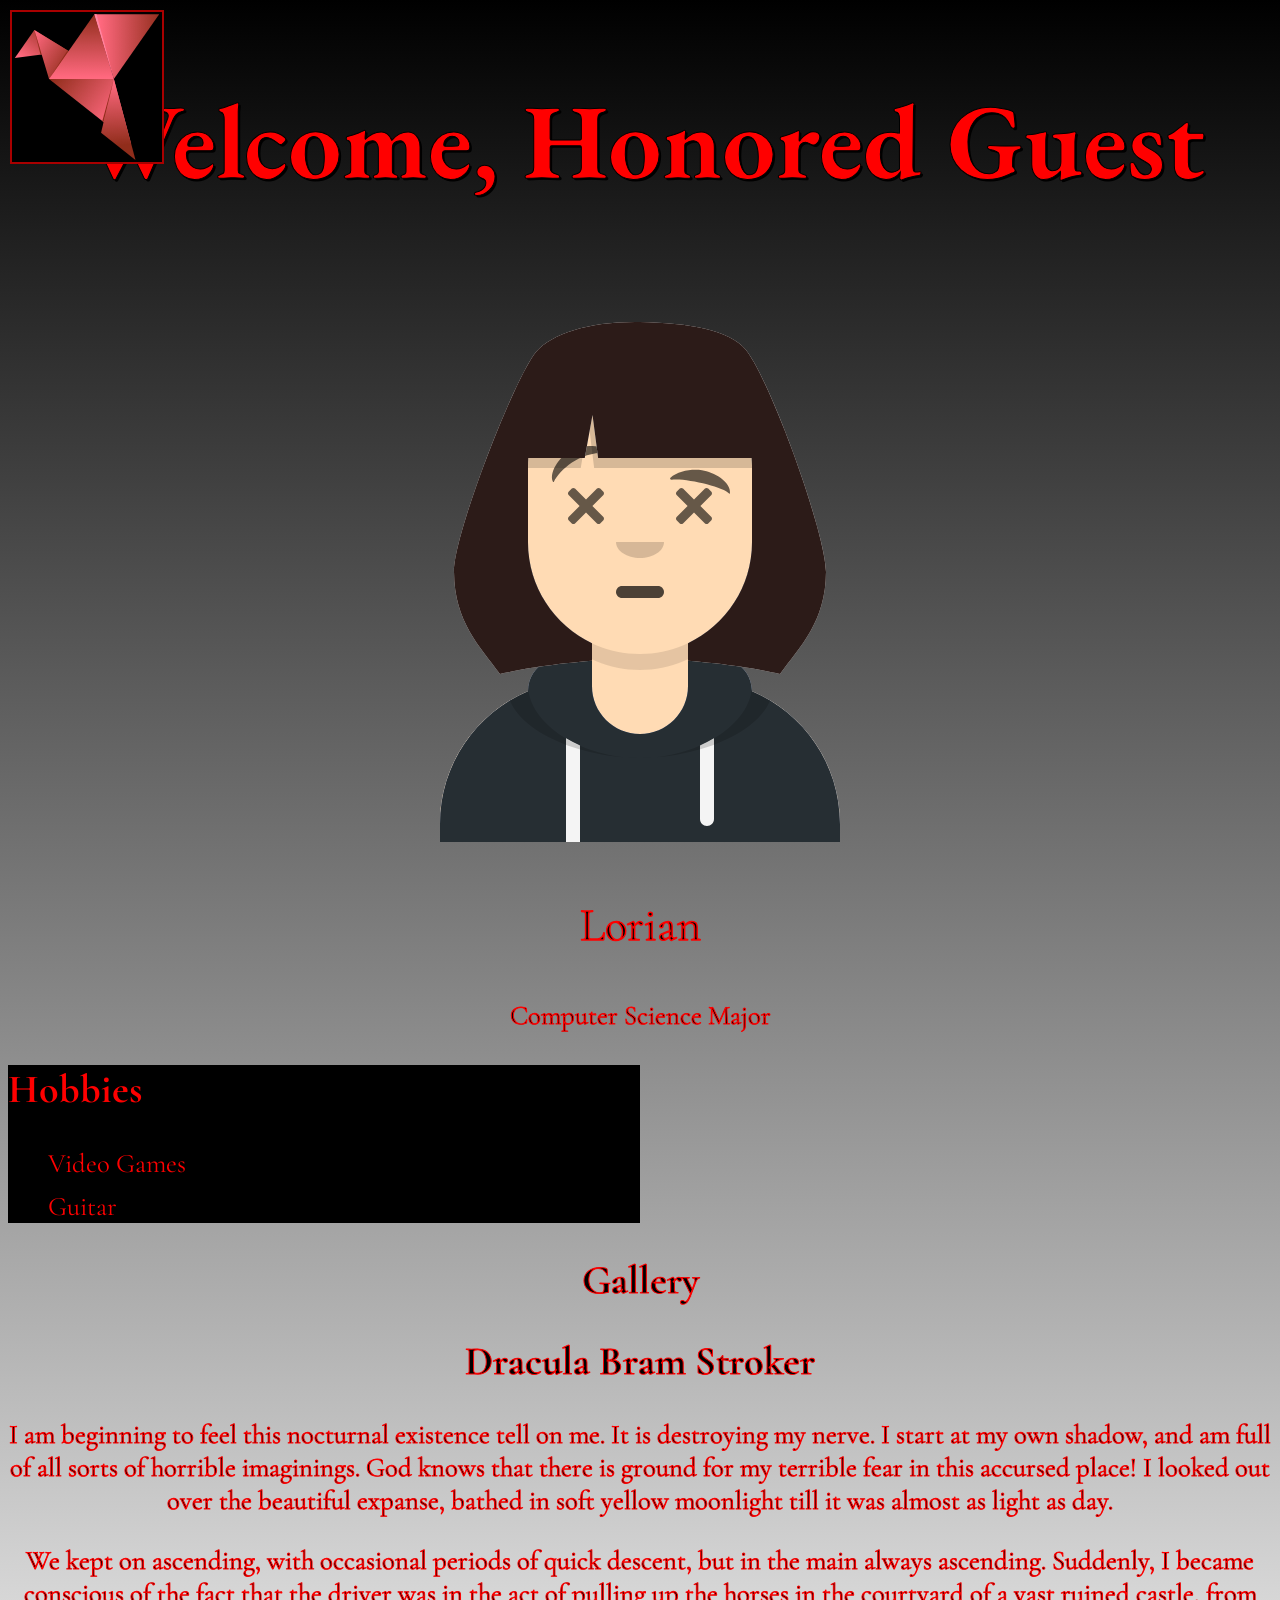
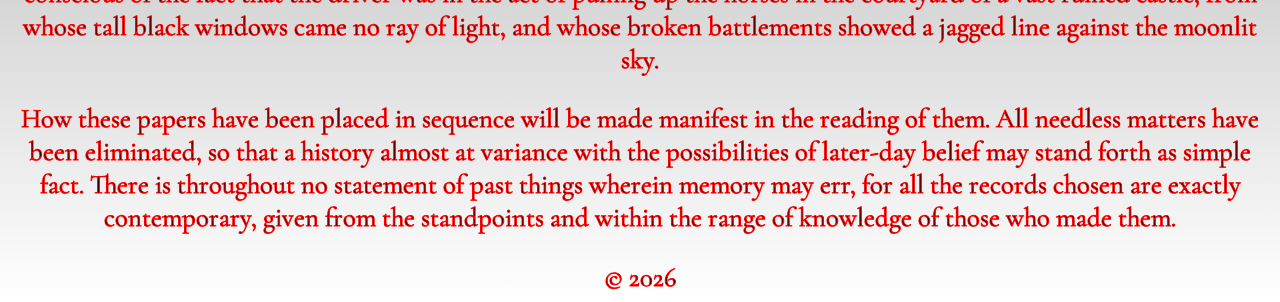
==== index.html @ 750a8a20 "Added new sections for Hobbies, the Gallery, and Article" ====
<!DOCTYPE html>
<html lang="en">

<head>
    <meta charset="UTF-8">
    <meta name="viewport" content="width=device-width, initial-scale=1.0">
    <title>About Me</title>
    <link rel="stylesheet" href="css/style.css">
    <link rel="preconnect" href="https://fonts.googleapis.com">
    <link rel="preconnect" href="https://fonts.gstatic.com" crossorigin>
    <link href="https://fonts.googleapis.com/css2?family=EB+Garamond:ital,wght@0,400..800;1,400..800&display=swap"
        rel="stylesheet">
    <link rel="preconnect" href="https://fonts.googleapis.com">
    <link rel="preconnect" href="https://fonts.gstatic.com" crossorigin>
    <link
        href="https://fonts.googleapis.com/css2?family=Cormorant+Garamond:ital,wght@0,300..700;1,300..700&family=EB+Garamond:ital,wght@0,400..800;1,400..800&display=swap"
        rel="stylesheet">
</head>

<body>

    <header>
        <img src="img/bob.svg" alt="Bob" id="bob">
        <h1>Welcome, Honored Guest</h1>
    </header>

    <main>

        <section id="about-me">
            <img src="img/avataaars.png" alt="Inaccurate avatar resembling myself" id="me">

            <div>
                <p id="lorian">Lorian</p>
            </div>
        </section>

        <section id="bio">
            <p>Computer Science Major</p>
        </section>

        <section id="hobbies">
            <h2>Hobbies</h2>
            <ul>
                <li>Video Games</li>
                <li>Guitar</li>
        </section>

        <section id="gallery">
            <h2>Gallery</h2>

        </section>

        <article id="lit">
            <h2>Dracula Bram Stroker</h2>

            <div>
                <p>I am beginning to feel this nocturnal existence tell on me. It is destroying my nerve. I start at my
                    own shadow, and am full of all sorts of horrible imaginings. God knows that there is ground for my
                    terrible fear in this accursed place! I looked out over the beautiful expanse, bathed in soft yellow
                    moonlight till it was almost as light as day.</p>

                <p>We kept on ascending, with occasional periods of quick descent, but in the main always ascending.
                    Suddenly, I became conscious of the fact that the driver was in the act of pulling up the horses in
                    the courtyard of a vast ruined castle, from whose tall black windows came no ray of light, and whose
                    broken battlements showed a jagged line against the moonlit sky.</p>

                <p>How these papers have been placed in sequence will be made manifest in the reading of them. All
                    needless matters have been eliminated, so that a history almost at variance with the possibilities
                    of later-day belief may stand forth as simple fact. There is throughout no statement of past things
                    wherein memory may err, for all the records chosen are exactly contemporary, given from the
                    standpoints and within the range of knowledge of those who made them.</p>

            </div>
        </article>
    </main>

    <footer>
        &copy; 2026
    </footer>


</body>

</html>
---- css/style.css ----
body {
    background:-webkit-linear-gradient(bottom, #ffffff, #000000);
    color: #000000;
    -webkit-text-stroke-color: #FF0000;
    -webkit-text-stroke-width: 1px;
    font-size: 20pt;
    text-align: center;
    font-family: "Cormorant Garamond", "serif";

}

header {
    background-color: none;
    color: #FF0000;
    text-align: center;
    -webkit-text-stroke-color: #000000;
    -webkit-text-stroke-width: 1px;
    font-family: "EB Garamond", "serif";
    font-size: 40pt;
    font-weight: bold;
    text-shadow: 2px 2px #000000;
}

#lorian {
    font-size: 35pt;
    -webkit-text-stroke-width: 1.5px;
}

#bob {
    filter: hue-rotate(145deg);
    position: absolute;
    left: 10px;
    top: 10px;
    border: 2px double #0000FF;
    background-color: #000000;
    width: 150px;
}

#hobbies {
    -webkit-text-stroke-color: none;
    -webkit-text-stroke-width: 0px;
    text-align: left;
    background: #000000;
    margin-right: 50%;
    color: #FF0000
    
}

#hobbies li {
    list-style-type: none;
    margin-bottom: 10px;
    margin-right: 10rem;
}
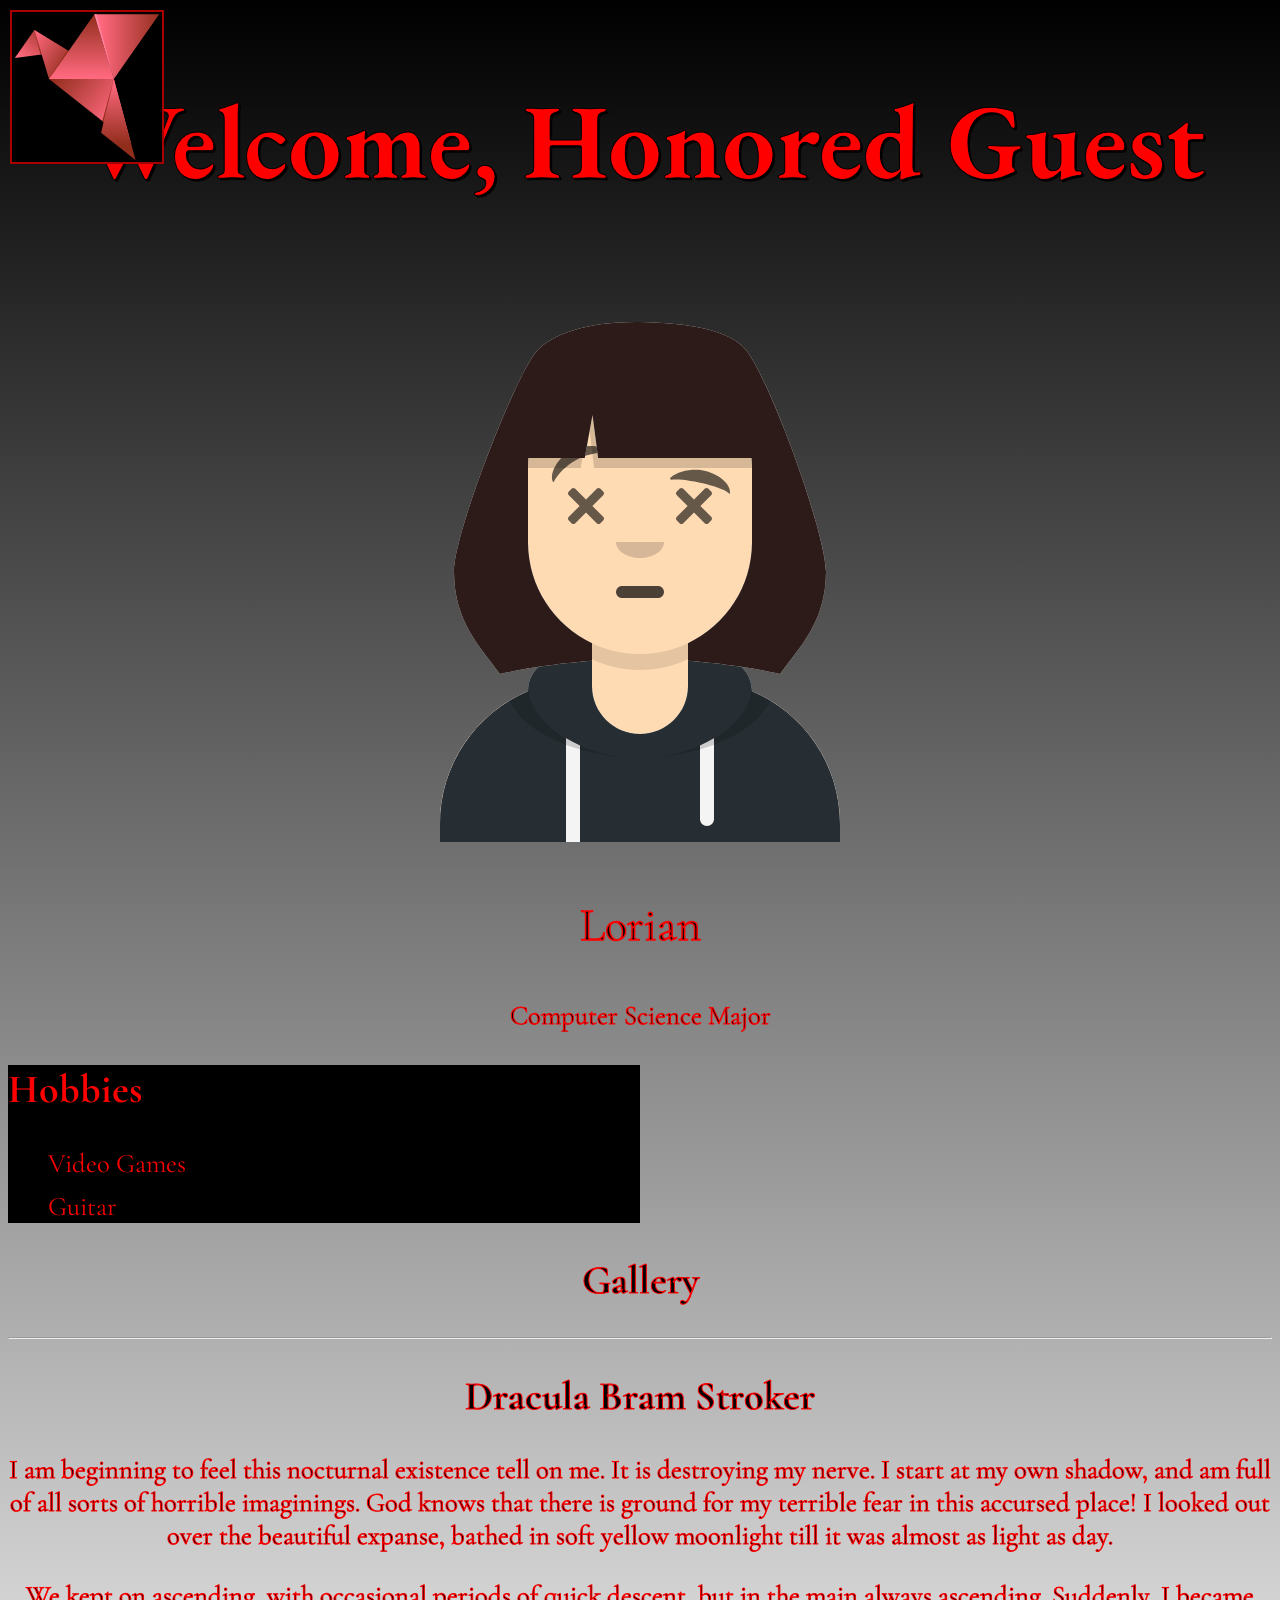
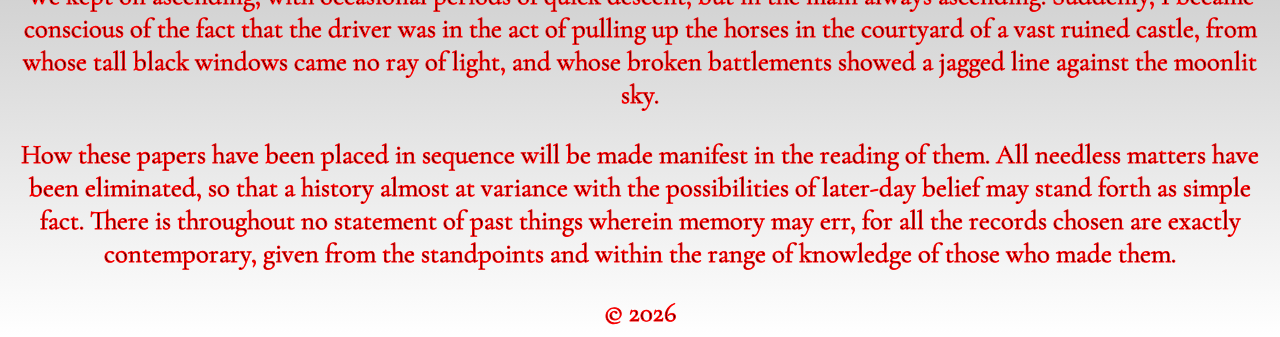
==== commit 027e8b5c: "Refined the gallery html" ====
--- a/index.html
+++ b/index.html
@@ -47,6 +47,10 @@
 
         <section id="gallery">
             <h2>Gallery</h2>
+            <hr>
+            <figure>
+                
+            </figure>
 
         </section>
 
--- a/css/style.css
+++ b/css/style.css
@@ -1,14 +1,3 @@
-body {
-    background:-webkit-linear-gradient(bottom, #ffffff, #000000);
-    color: #000000;
-    -webkit-text-stroke-color: #FF0000;
-    -webkit-text-stroke-width: 1px;
-    font-size: 20pt;
-    text-align: center;
-    font-family: "Cormorant Garamond", "serif";
-
-}
-
 header {
     background-color: none;
     color: #FF0000;
@@ -19,6 +8,17 @@
     font-size: 40pt;
     font-weight: bold;
     text-shadow: 2px 2px #000000;
+}
+
+body {
+    background:-webkit-linear-gradient(bottom, #ffffff, #000000);
+    color: #000000;
+    -webkit-text-stroke-color: #FF0000;
+    -webkit-text-stroke-width: 1px;
+    font-size: 20pt;
+    text-align: center;
+    font-family: "Cormorant Garamond", "serif";
+
 }
 
 #lorian {
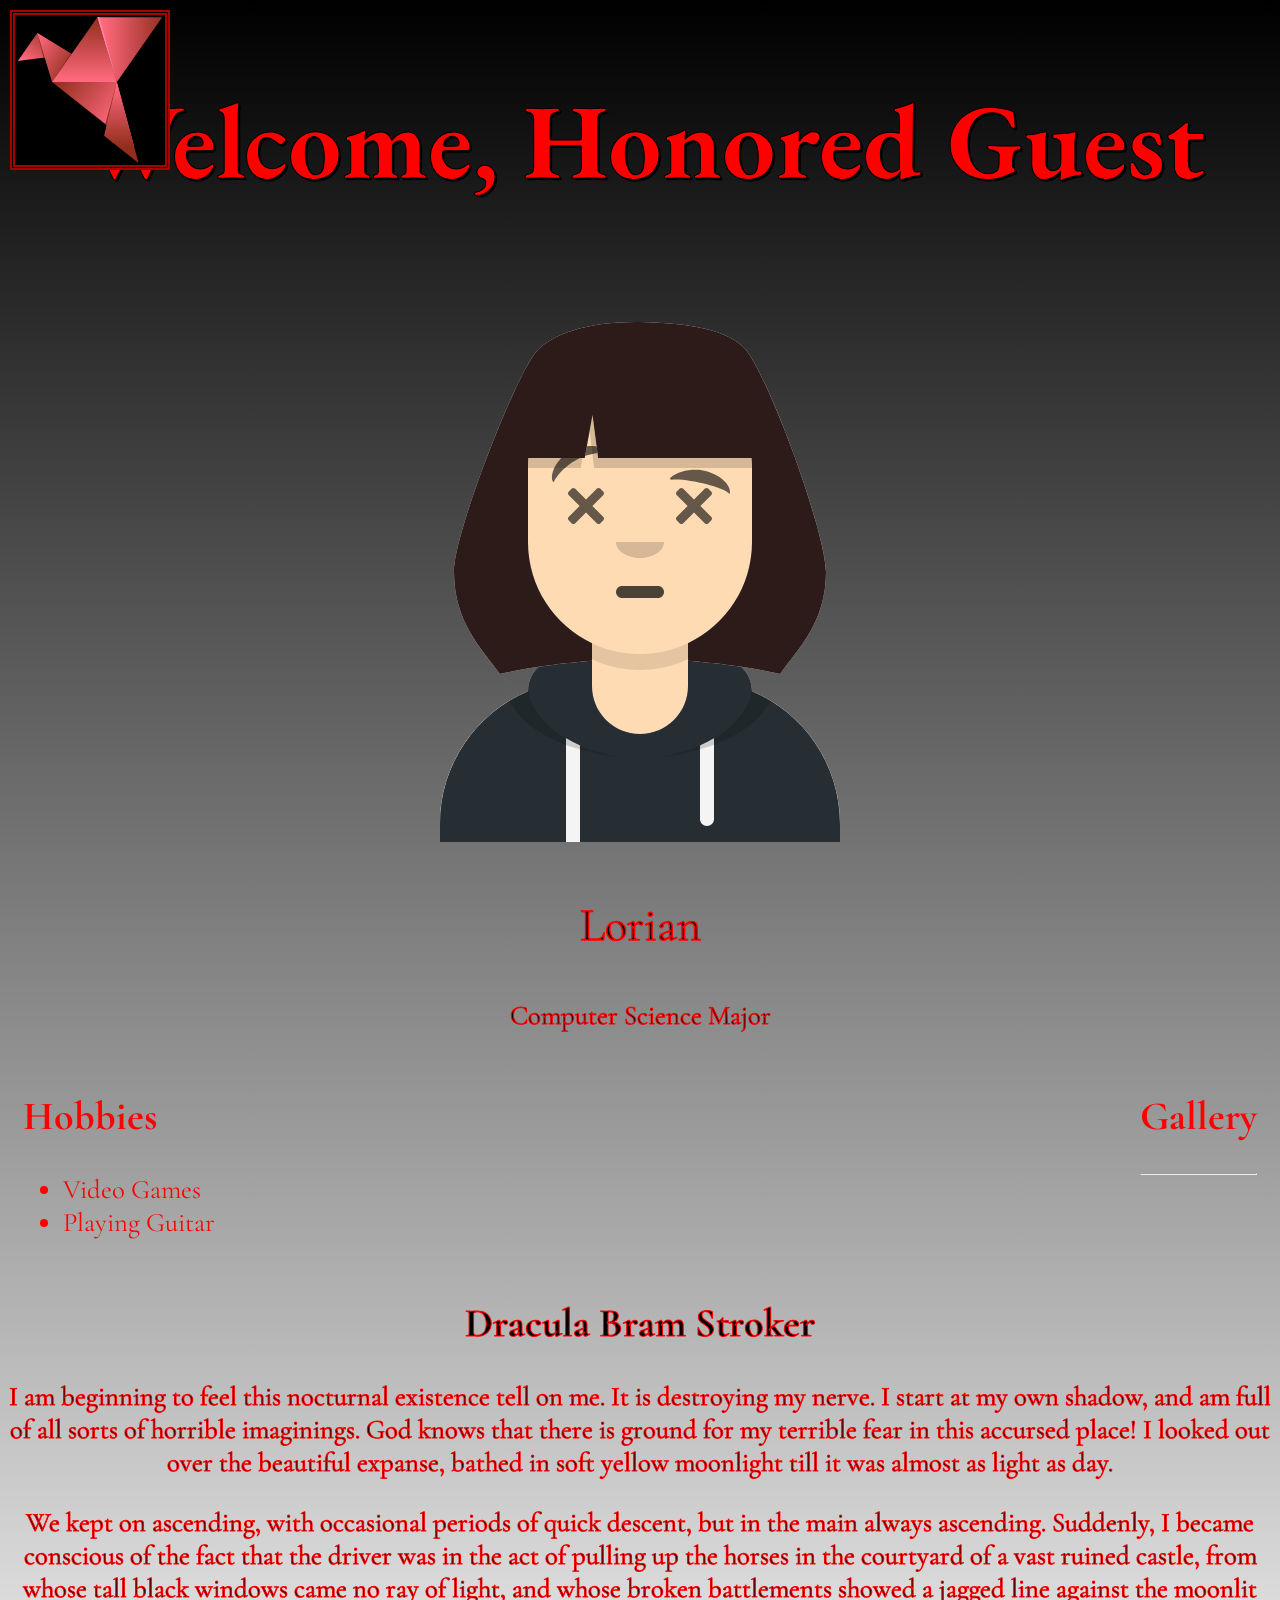
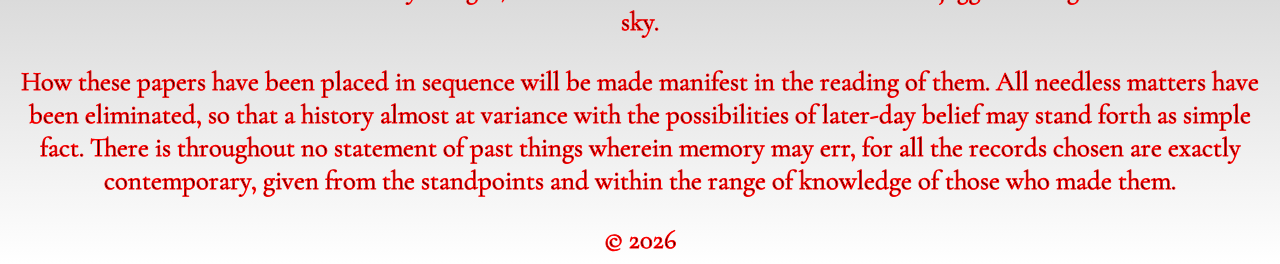
==== commit 788770f4: "Refined some formatting with the hobbies and gallery sections" ====
--- a/index.html
+++ b/index.html
@@ -38,22 +38,24 @@
             <p>Computer Science Major</p>
         </section>
 
-        <section id="hobbies">
-            <h2>Hobbies</h2>
-            <ul>
-                <li>Video Games</li>
-                <li>Guitar</li>
-        </section>
+        <div class="flex-container">
+            <section id="hobbies" class="hobbies-section">
+                <h2>Hobbies</h2>
+                <ul>
+                    <li>Video Games</li>
+                    <li>Playing Guitar</li>
+                </ul>
+            </section>
 
-        <section id="gallery">
-            <h2>Gallery</h2>
-            <hr>
-            <figure>
-                
-            </figure>
+            <section id="gallery" class="gallery-section">
+                <h2>Gallery</h2>
+                <hr>
+                <figure>
 
-        </section>
+                </figure>
 
+            </section>
+        </div>
         <article id="lit">
             <h2>Dracula Bram Stroker</h2>
 
--- a/css/style.css
+++ b/css/style.css
@@ -11,7 +11,7 @@
 }
 
 body {
-    background:-webkit-linear-gradient(bottom, #ffffff, #000000);
+    background: -webkit-linear-gradient(bottom, #ffffff, #000000);
     color: #000000;
     -webkit-text-stroke-color: #FF0000;
     -webkit-text-stroke-width: 1px;
@@ -31,7 +31,7 @@
     position: absolute;
     left: 10px;
     top: 10px;
-    border: 2px double #0000FF;
+    border: 5px double #0000FF;
     background-color: #000000;
     width: 150px;
 }
@@ -39,17 +39,32 @@
 #hobbies {
     -webkit-text-stroke-color: none;
     -webkit-text-stroke-width: 0px;
-    text-align: left;
-    background: #000000;
+    color: #FF0000;
     margin-right: 50%;
-    color: #FF0000
-    
+    margin-left: 15px;
 }
 
-#hobbies li {
-    list-style-type: none;
-    margin-bottom: 10px;
-    margin-right: 10rem;
+#gallery {
+    -webkit-text-stroke-color: none;
+    -webkit-text-stroke-width: 0px;
+    color: #FF0000;
+    text-align: right;
+    margin-left: auto;
+    margin-right: 15px;
+}
+.flex-container {
+    display: flex;
+    gap: auto;
 }
 
+.hobbies-section .gallery-section {
+    flex: 1;
+    padding: 0px;
+}
+.hobbies-section {
+    text-align: left;
+}
 
+.gallery-section {
+    text-align: right;
+}
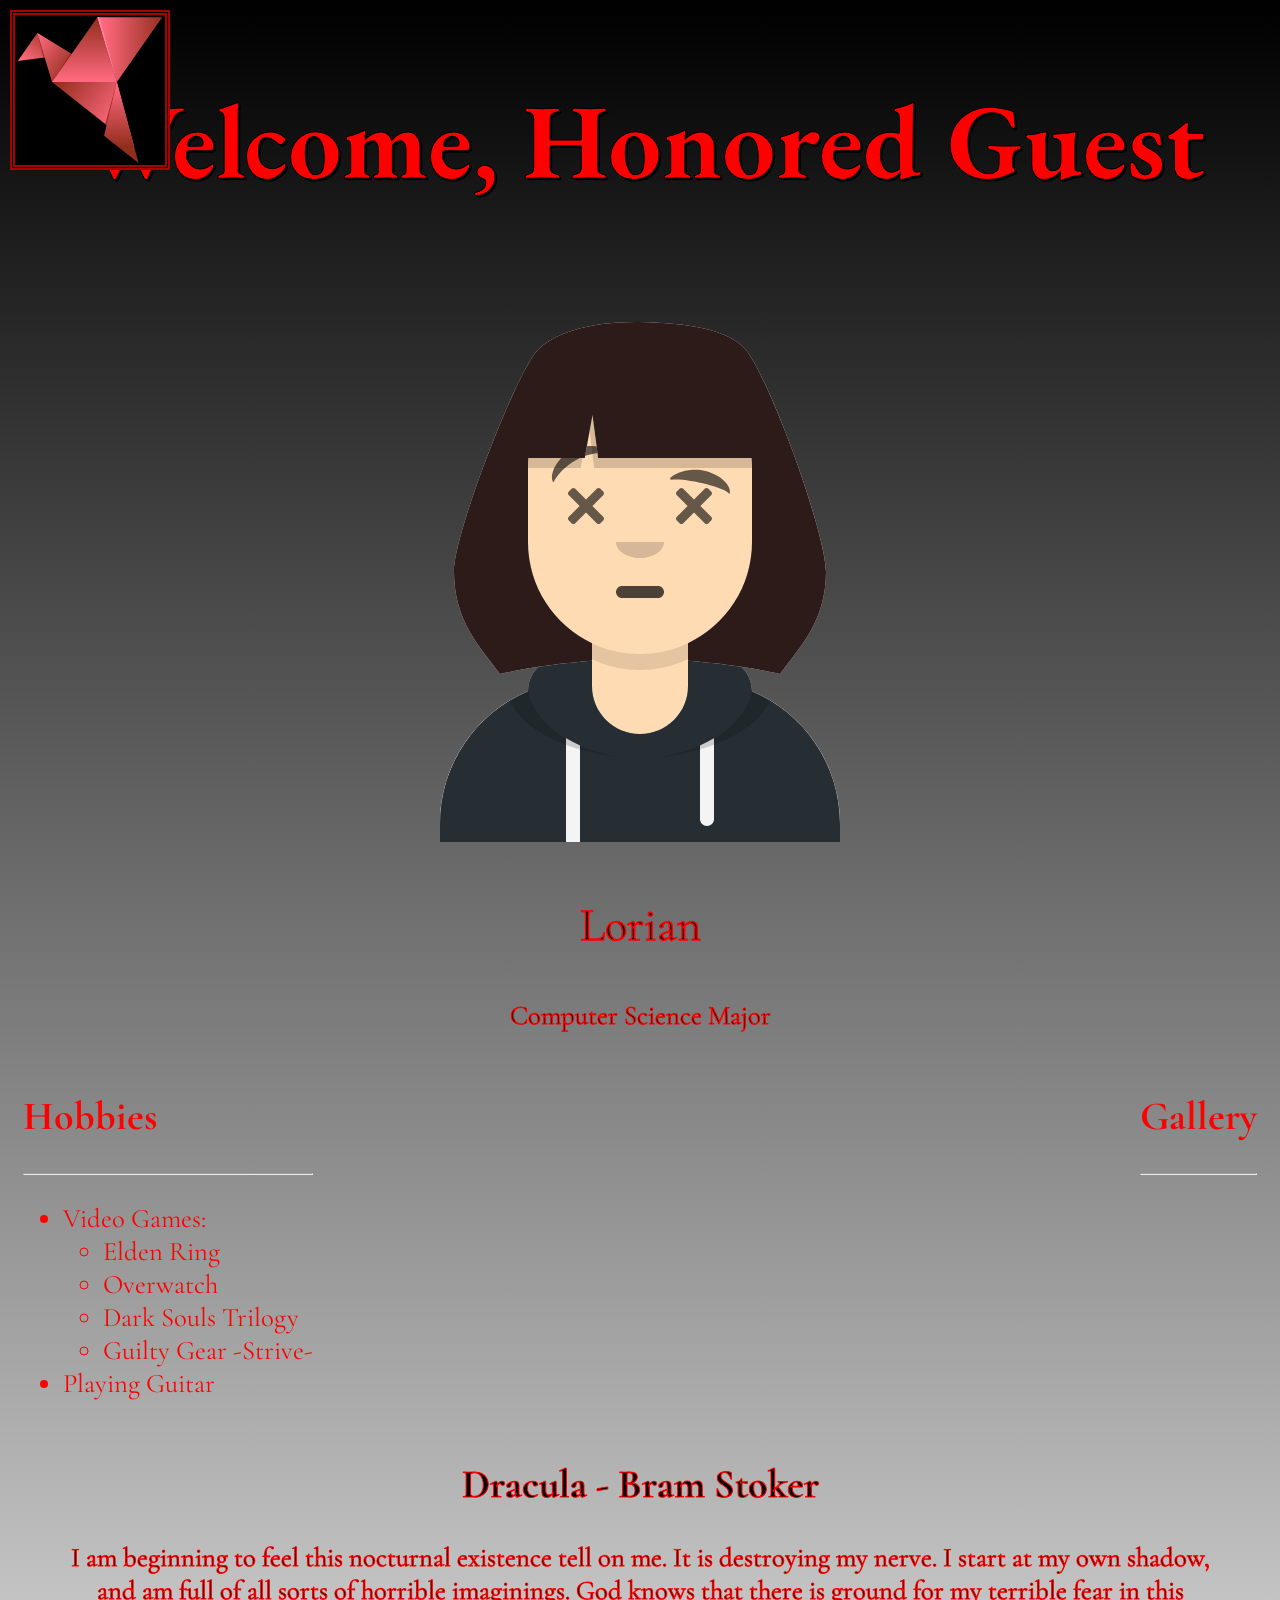
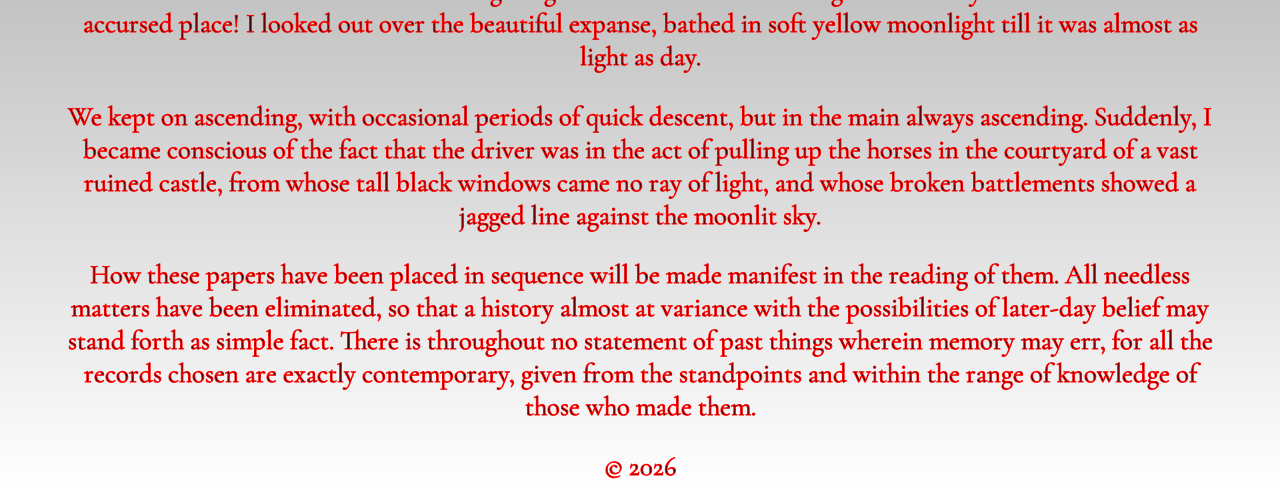
==== commit 9c5dafbd: "Added more detail to my hobbies" ====
--- a/index.html
+++ b/index.html
@@ -41,8 +41,15 @@
         <div class="flex-container">
             <section id="hobbies" class="hobbies-section">
                 <h2>Hobbies</h2>
+                <hr>
                 <ul>
-                    <li>Video Games</li>
+                    <li>Video Games:</li>
+                    <ul>
+                        <li>Elden Ring</li>
+                        <li>Overwatch</li>
+                        <li>Dark Souls Trilogy</li>
+                        <li>Guilty Gear -Strive-</li>
+                    </ul>
                     <li>Playing Guitar</li>
                 </ul>
             </section>
@@ -57,7 +64,7 @@
             </section>
         </div>
         <article id="lit">
-            <h2>Dracula Bram Stroker</h2>
+            <h2>Dracula - Bram Stoker</h2>
 
             <div>
                 <p>I am beginning to feel this nocturnal existence tell on me. It is destroying my nerve. I start at my
@@ -78,6 +85,7 @@
 
             </div>
         </article>
+
     </main>
 
     <footer>
--- a/css/style.css
+++ b/css/style.css
@@ -29,6 +29,7 @@
 #bob {
     filter: hue-rotate(145deg);
     position: absolute;
+    display:flex;
     left: 10px;
     top: 10px;
     border: 5px double #0000FF;
@@ -67,4 +68,14 @@
 
 .gallery-section {
     text-align: right;
+}
+
+#lit p {
+    text-align: center;
+    margin-left: 50px;
+    margin-right: 50px;
+}
+
+#me {
+    cursor: grab;
 }
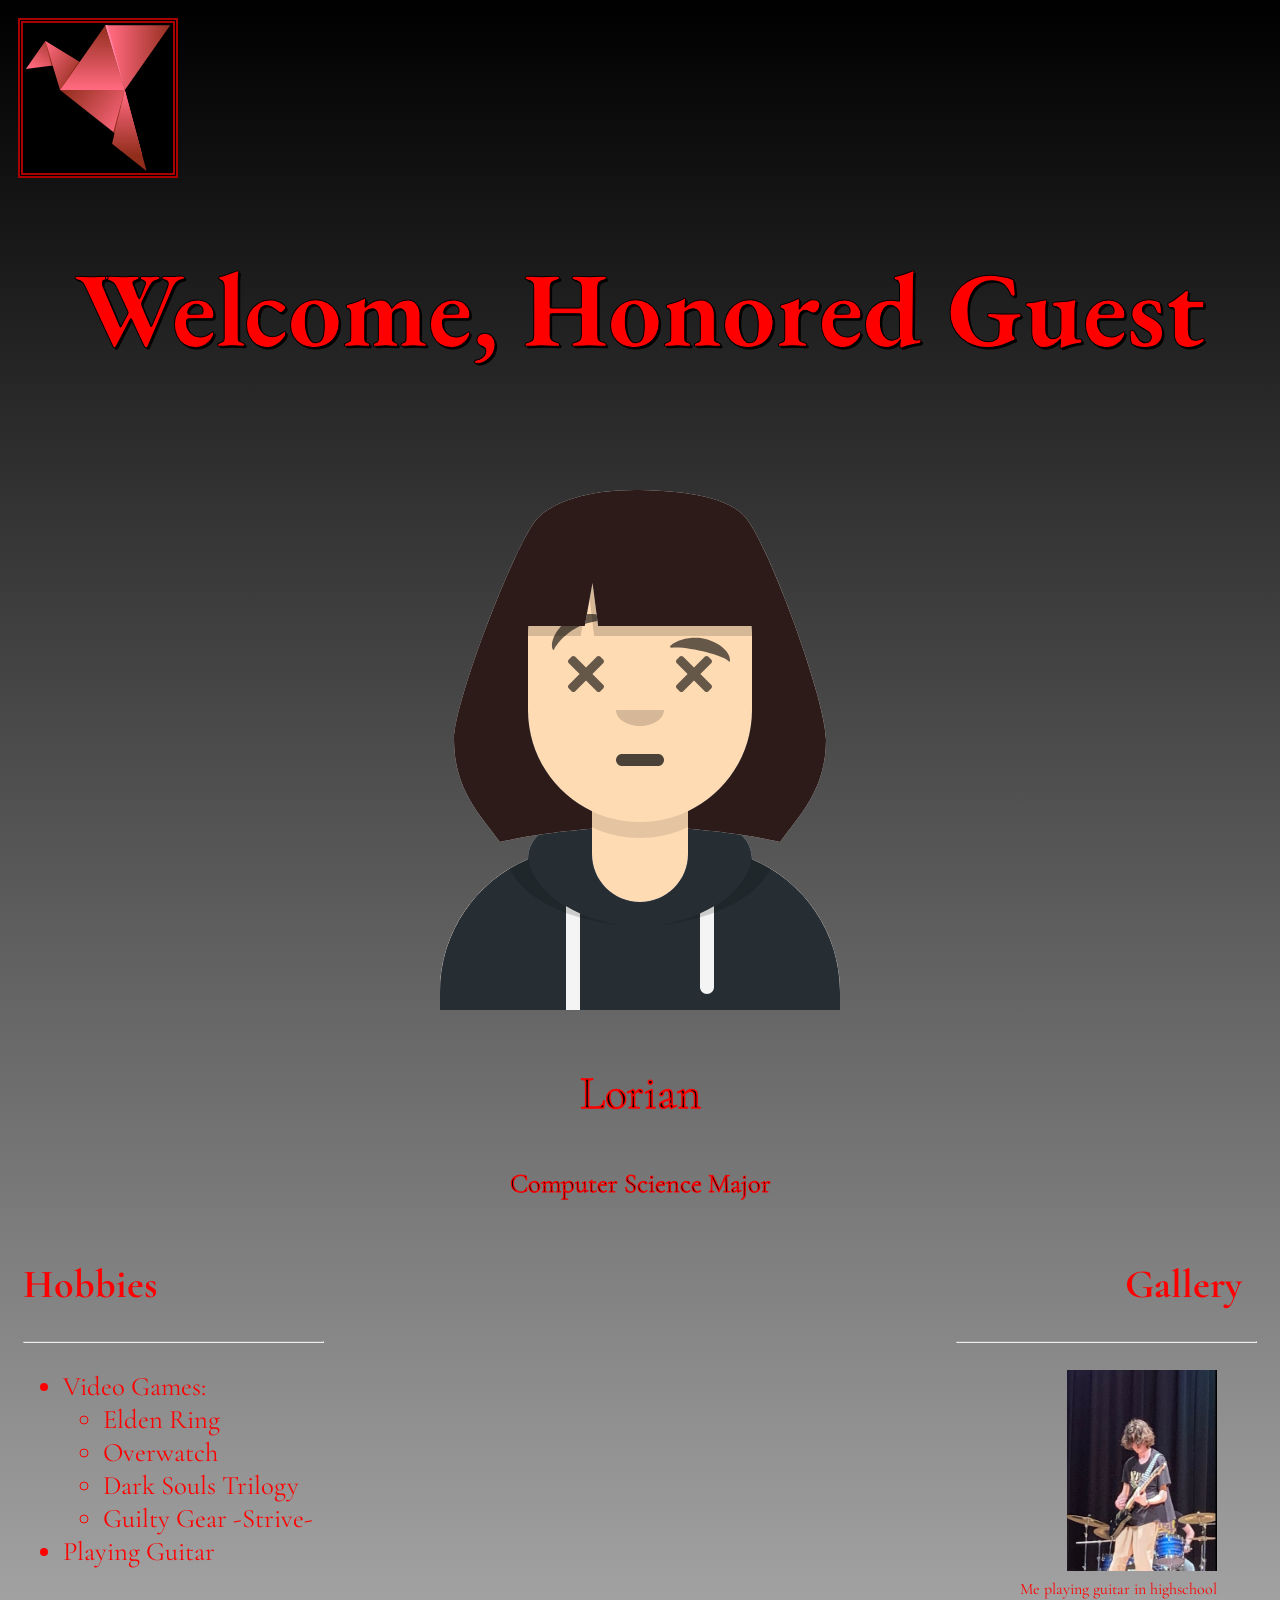
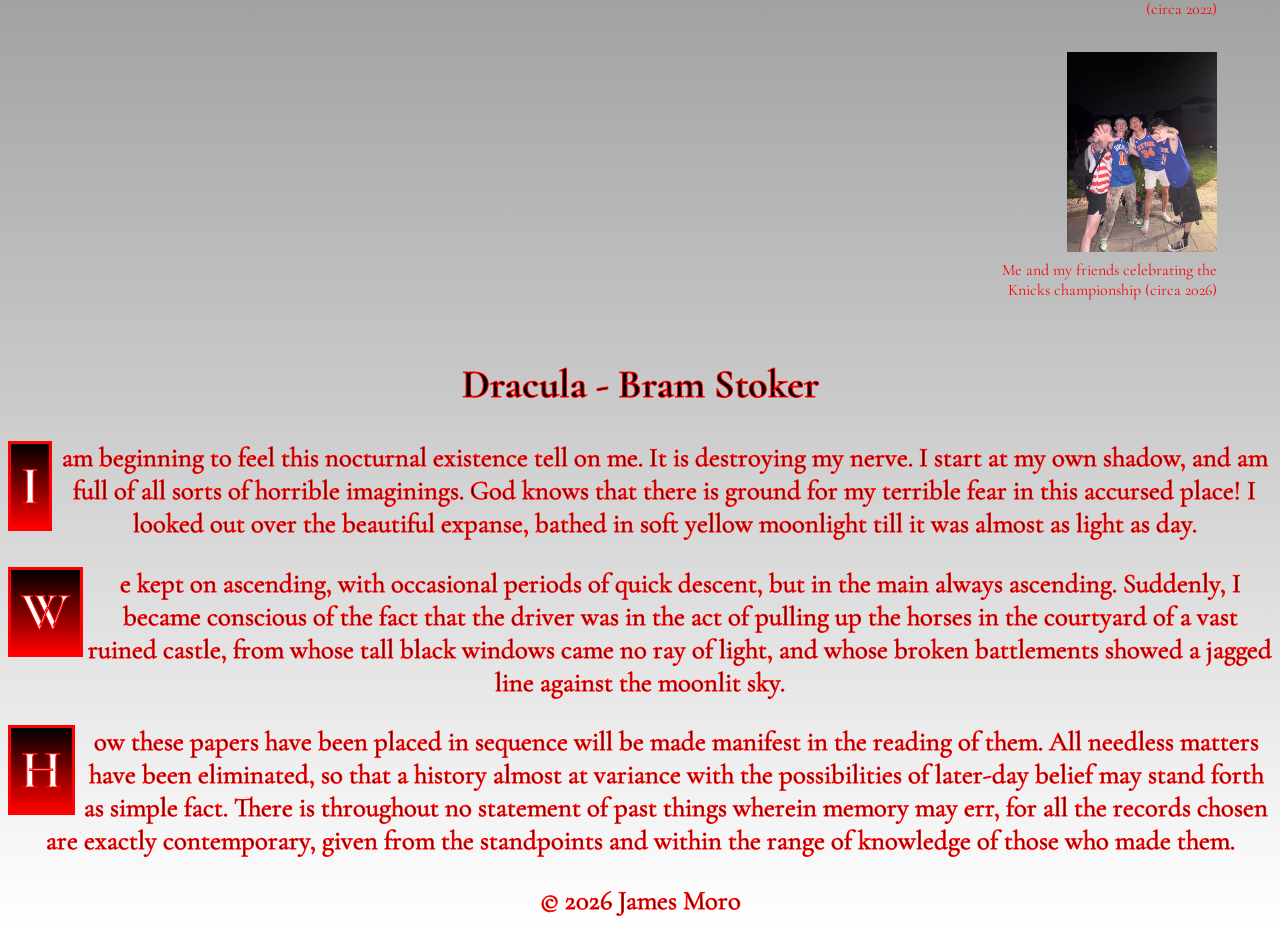
==== commit 2412e160: "Added two images to the gallery and worked on formatting." ====
--- a/index.html
+++ b/index.html
@@ -58,7 +58,12 @@
                 <h2>Gallery</h2>
                 <hr>
                 <figure>
-
+                    <img src="img/atomicsunshine.JPEG" alt="Me playing guitar in highschool." id="guitar">
+                    <figcaption>Me playing guitar in highschool (circa 2022)</figcaption>
+                    <br>
+                    <img src="img/knicksin5.JPEG" alt="Me and my friends celebrating the Knicks championship."
+                        id="knicks">
+                    <figcaption>Me and my friends celebrating the Knicks championship (circa 2026)</figcaption>
                 </figure>
 
             </section>
@@ -89,7 +94,7 @@
     </main>
 
     <footer>
-        &copy; 2026
+        &copy; 2026 James Moro
     </footer>
 
 
--- a/css/style.css
+++ b/css/style.css
@@ -21,6 +21,10 @@
 
 }
 
+#me {
+    cursor: grab;
+}
+
 #lorian {
     font-size: 35pt;
     -webkit-text-stroke-width: 1.5px;
@@ -28,8 +32,8 @@
 
 #bob {
     filter: hue-rotate(145deg);
-    position: absolute;
-    display:flex;
+    position: relative;
+    display: flex;
     left: 10px;
     top: 10px;
     border: 5px double #0000FF;
@@ -37,6 +41,7 @@
     width: 150px;
 }
 
+/* Hobbies and Gallery Section */
 #hobbies {
     -webkit-text-stroke-color: none;
     -webkit-text-stroke-width: 0px;
@@ -53,15 +58,18 @@
     margin-left: auto;
     margin-right: 15px;
 }
+
 .flex-container {
     display: flex;
     gap: auto;
 }
 
-.hobbies-section .gallery-section {
+.hobbies-section,
+.gallery-section {
     flex: 1;
     padding: 0px;
 }
+
 .hobbies-section {
     text-align: left;
 }
@@ -70,12 +78,40 @@
     text-align: right;
 }
 
+#gallery figcaption {
+    font-size: 12pt;
+}
+
+#gallery h2 {
+    text-align: right;
+    margin-right: 15px;
+}
+
+#guitar {
+    width: 150px;
+}
+
+#knicks {
+    width: 150px;
+}
+
+/* Lit Section */
 #lit p {
     text-align: center;
-    margin-left: 50px;
-    margin-right: 50px;
+    clear: both;
 }
 
-#me {
-    cursor: grab;
+#lit p::first-letter {
+    font-size: 200%;
+    float: left;
+    border: 3px solid #FF0000;
+    padding: 10px 10px;
+    background: -webkit-gradient(linear, left top, left bottom, from(#000000), to(#FF0000));
+    color: white;
+    -webkit-text-stroke-color: none;
+    -webkit-text-stroke-width: 0px;
+    font-weight: bold;
+    margin-right: 5px;
+    margin-bottom: 5px;
+
 }
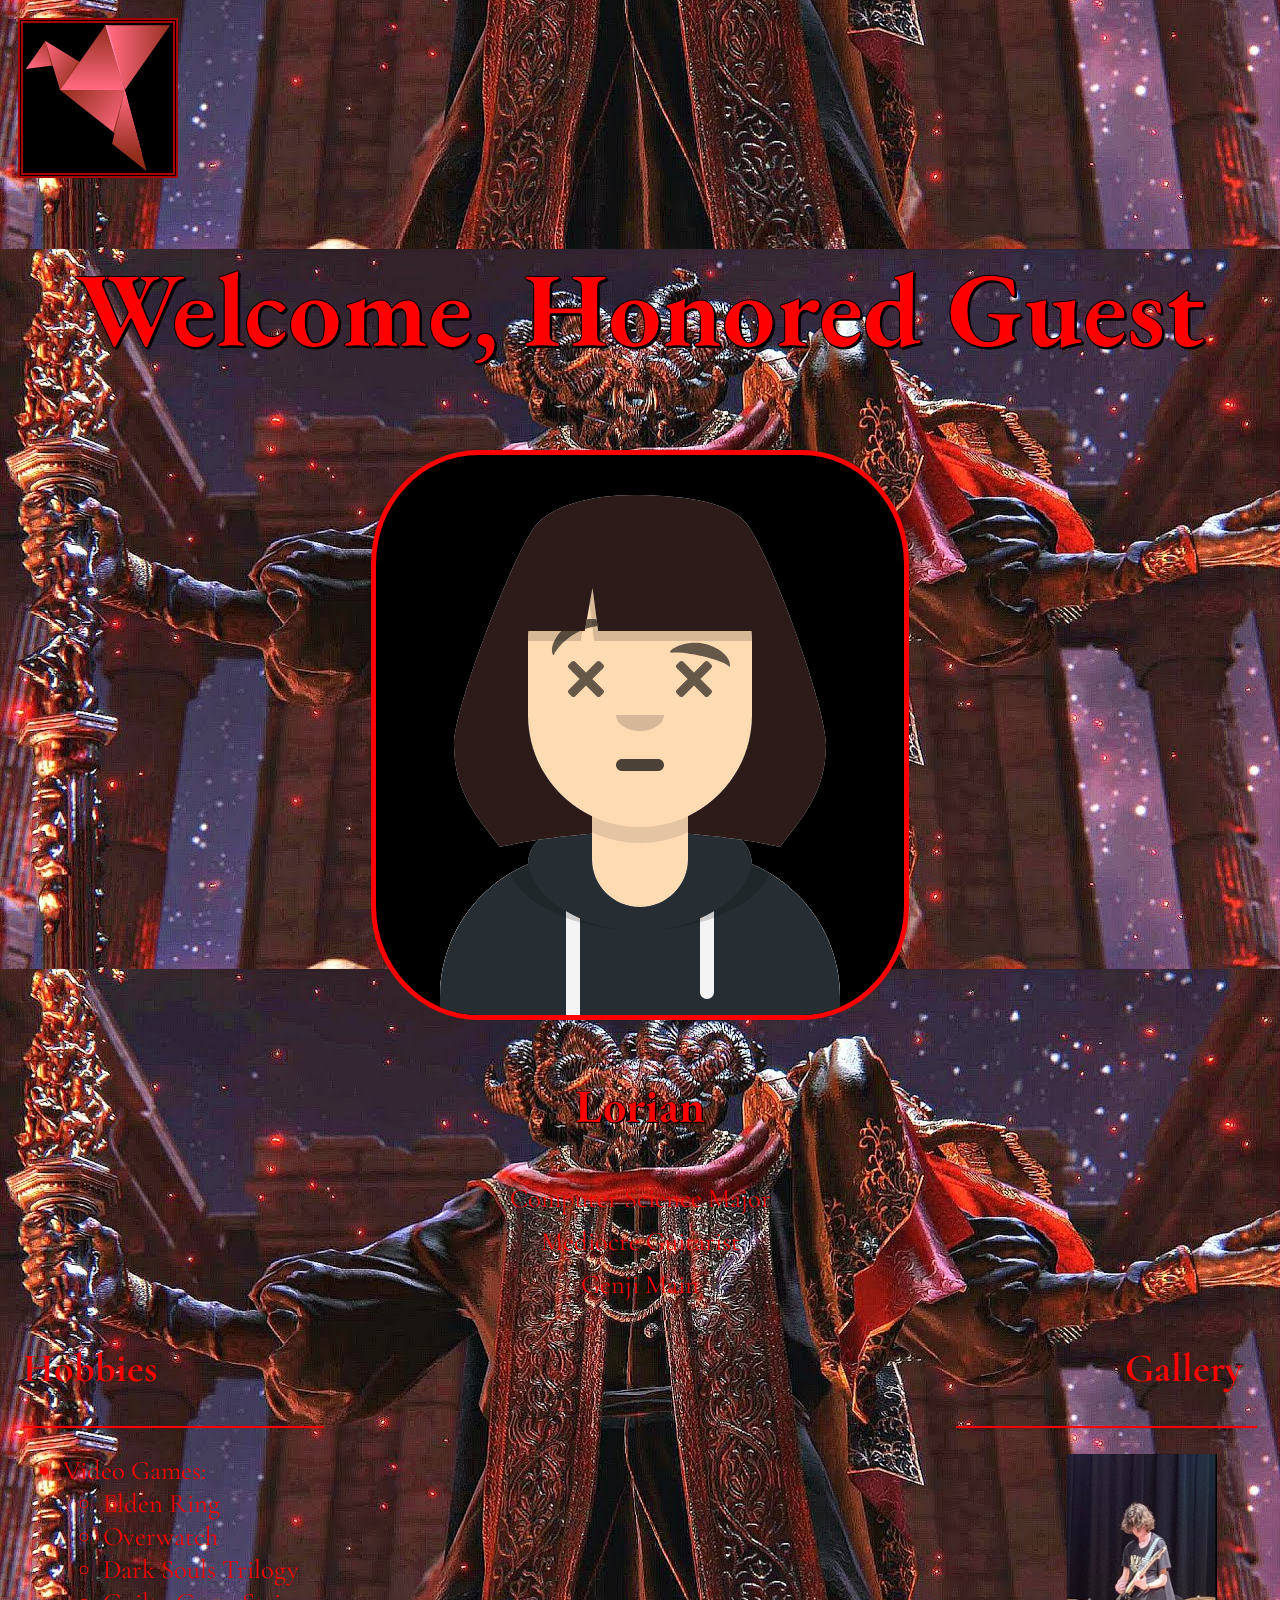
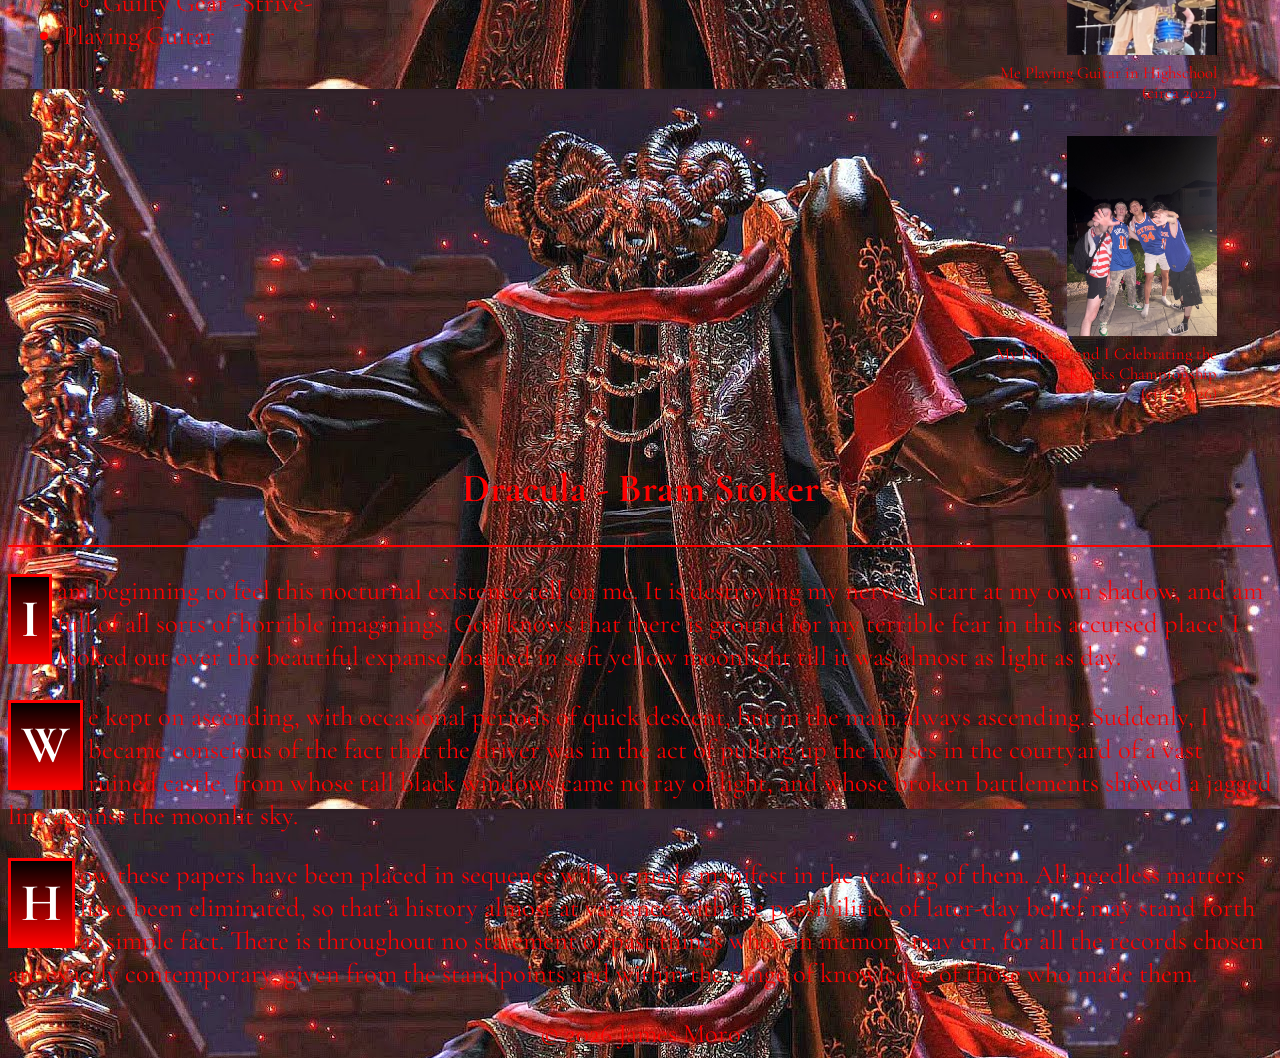
==== commit 1d101ce0: "Changed the background and polished some formatting." ====
--- a/index.html
+++ b/index.html
@@ -25,7 +25,6 @@
     </header>
 
     <main>
-
         <section id="about-me">
             <img src="img/avataaars.png" alt="Inaccurate avatar resembling myself" id="me">
 
@@ -36,6 +35,8 @@
 
         <section id="bio">
             <p>Computer Science Major</p>
+            <p>Mediocre Guitarist</p>
+            <p>Genji Main</p>
         </section>
 
         <div class="flex-container">
@@ -59,18 +60,18 @@
                 <hr>
                 <figure>
                     <img src="img/atomicsunshine.JPEG" alt="Me playing guitar in highschool." id="guitar">
-                    <figcaption>Me playing guitar in highschool (circa 2022)</figcaption>
+                    <figcaption>Me Playing Guitar in Highschool <br>(circa 2022)</figcaption>
                     <br>
-                    <img src="img/knicksin5.JPEG" alt="Me and my friends celebrating the Knicks championship."
+                    <img src="img/knicksin5.JPEG" alt="My Friends and I Celebrating the Knicks Championship."
                         id="knicks">
-                    <figcaption>Me and my friends celebrating the Knicks championship (circa 2026)</figcaption>
+                    <figcaption>My Friends and I Celebrating the Knicks Championship <br>(circa 2026)</figcaption>
                 </figure>
 
             </section>
         </div>
         <article id="lit">
             <h2>Dracula - Bram Stoker</h2>
-
+            <hr>
             <div>
                 <p>I am beginning to feel this nocturnal existence tell on me. It is destroying my nerve. I start at my
                     own shadow, and am full of all sorts of horrible imaginings. God knows that there is ground for my
--- a/css/style.css
+++ b/css/style.css
@@ -11,10 +11,14 @@
 }
 
 body {
-    background: -webkit-linear-gradient(bottom, #ffffff, #000000);
-    color: #000000;
-    -webkit-text-stroke-color: #FF0000;
-    -webkit-text-stroke-width: 1px;
+    background: -webkit-linear-gradient(bottom, black, #000000);
+    background-image: url("../img/mohg.jpg");
+    background-size: contain;
+    background-position: center;
+    background-repeat: repeat;
+    color: #FF0000;
+    -webkit-text-stroke-color: #000000;
+    -webkit-text-stroke-width: none;
     font-size: 20pt;
     text-align: center;
     font-family: "Cormorant Garamond", "serif";
@@ -23,11 +27,25 @@
 
 #me {
     cursor: grab;
+    border-color: #FF0000;
+    border-width: 5px;
+    border-style: solid;
+    border-radius: 20%;
+    background-color: black;
 }
 
 #lorian {
     font-size: 35pt;
-    -webkit-text-stroke-width: 1.5px;
+    font-weight: bold;
+    font-family: "EB Garamond", "serif";
+    -webkit-text-stroke-color: #000000;
+    -webkit-text-stroke-width: .5px;
+    text-shadow: 1px 1px #000000;
+}
+
+#bio p {
+    margin-top: 10px;
+    margin-bottom: 10px;
 }
 
 #bob {
@@ -79,7 +97,7 @@
 }
 
 #gallery figcaption {
-    font-size: 12pt;
+    font-size: 12.5pt;
 }
 
 #gallery h2 {
@@ -95,10 +113,18 @@
     width: 150px;
 }
 
+.flex-container hr {
+    border: 1px solid #FF0000;
+}
+
 /* Lit Section */
 #lit p {
-    text-align: center;
+    text-align: left;
     clear: both;
+}
+
+#lit hr {
+    border: 1px solid #FF0000;
 }
 
 #lit p::first-letter {
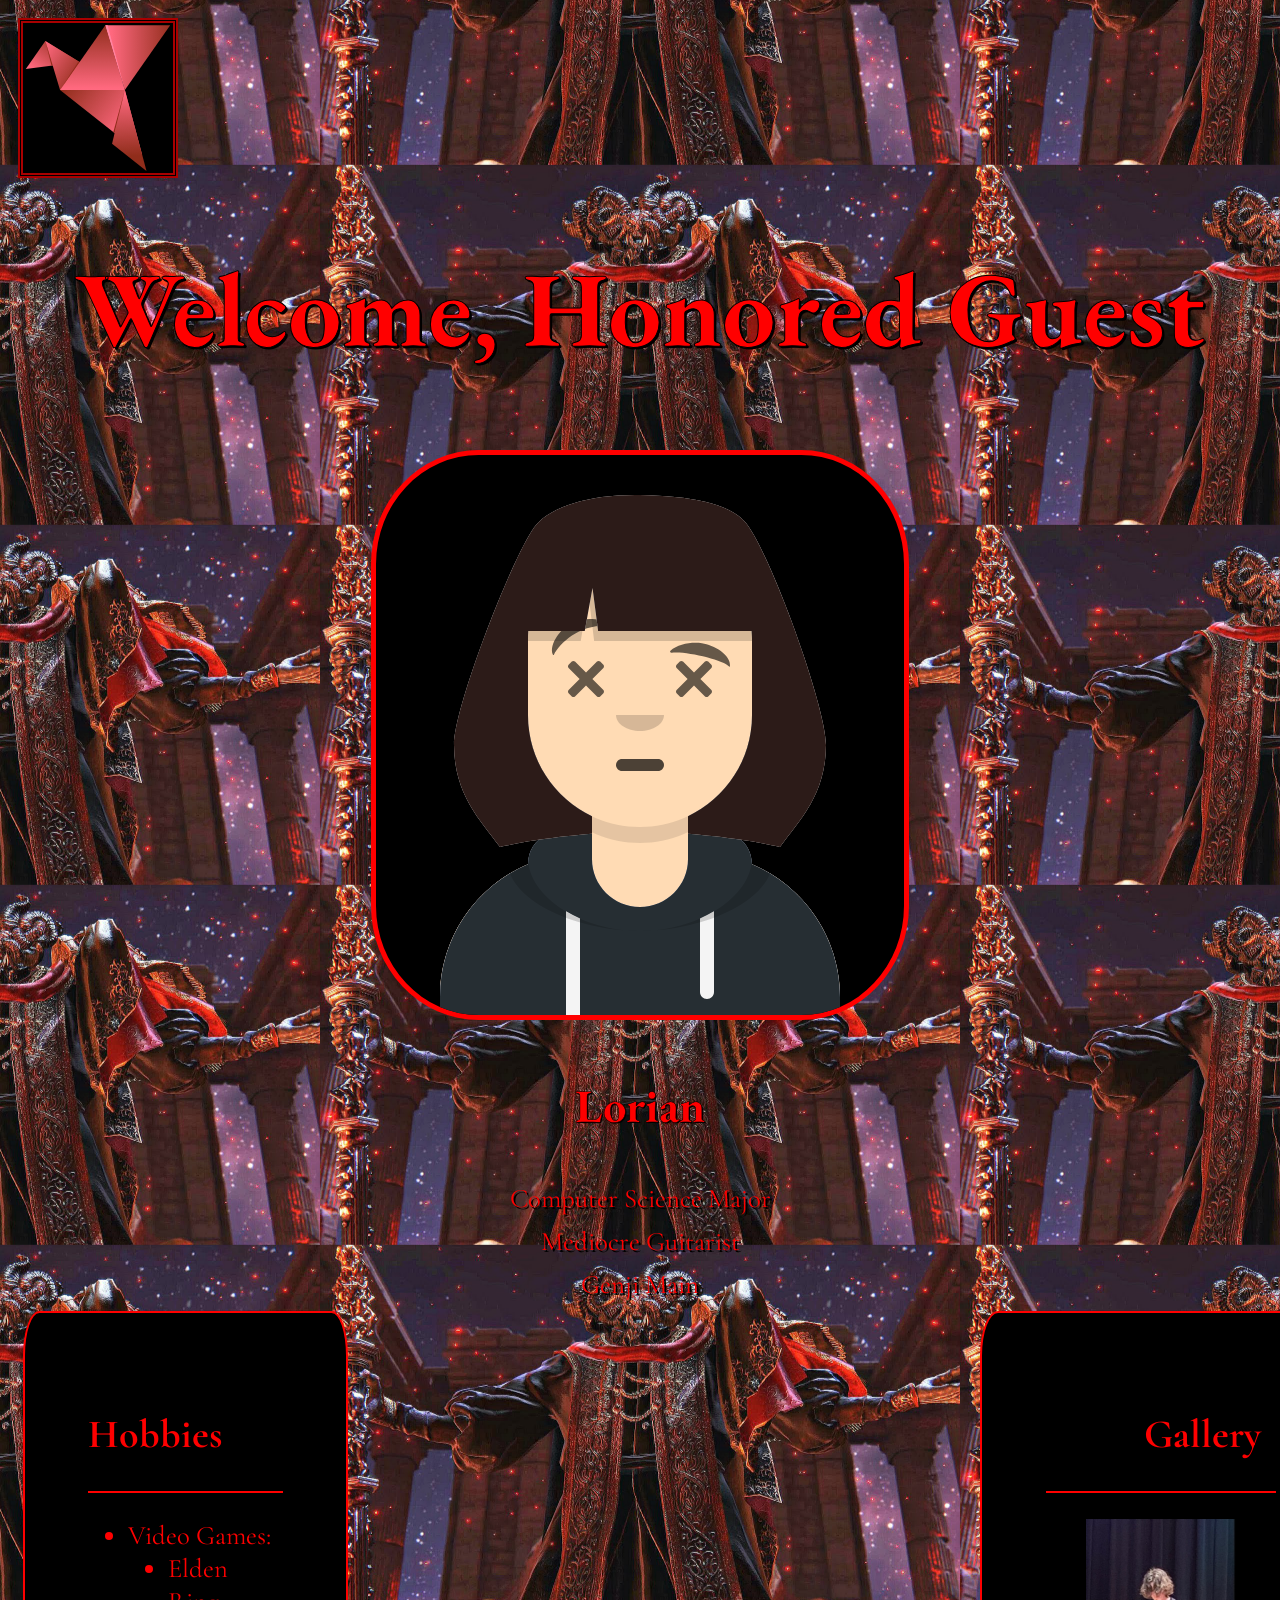
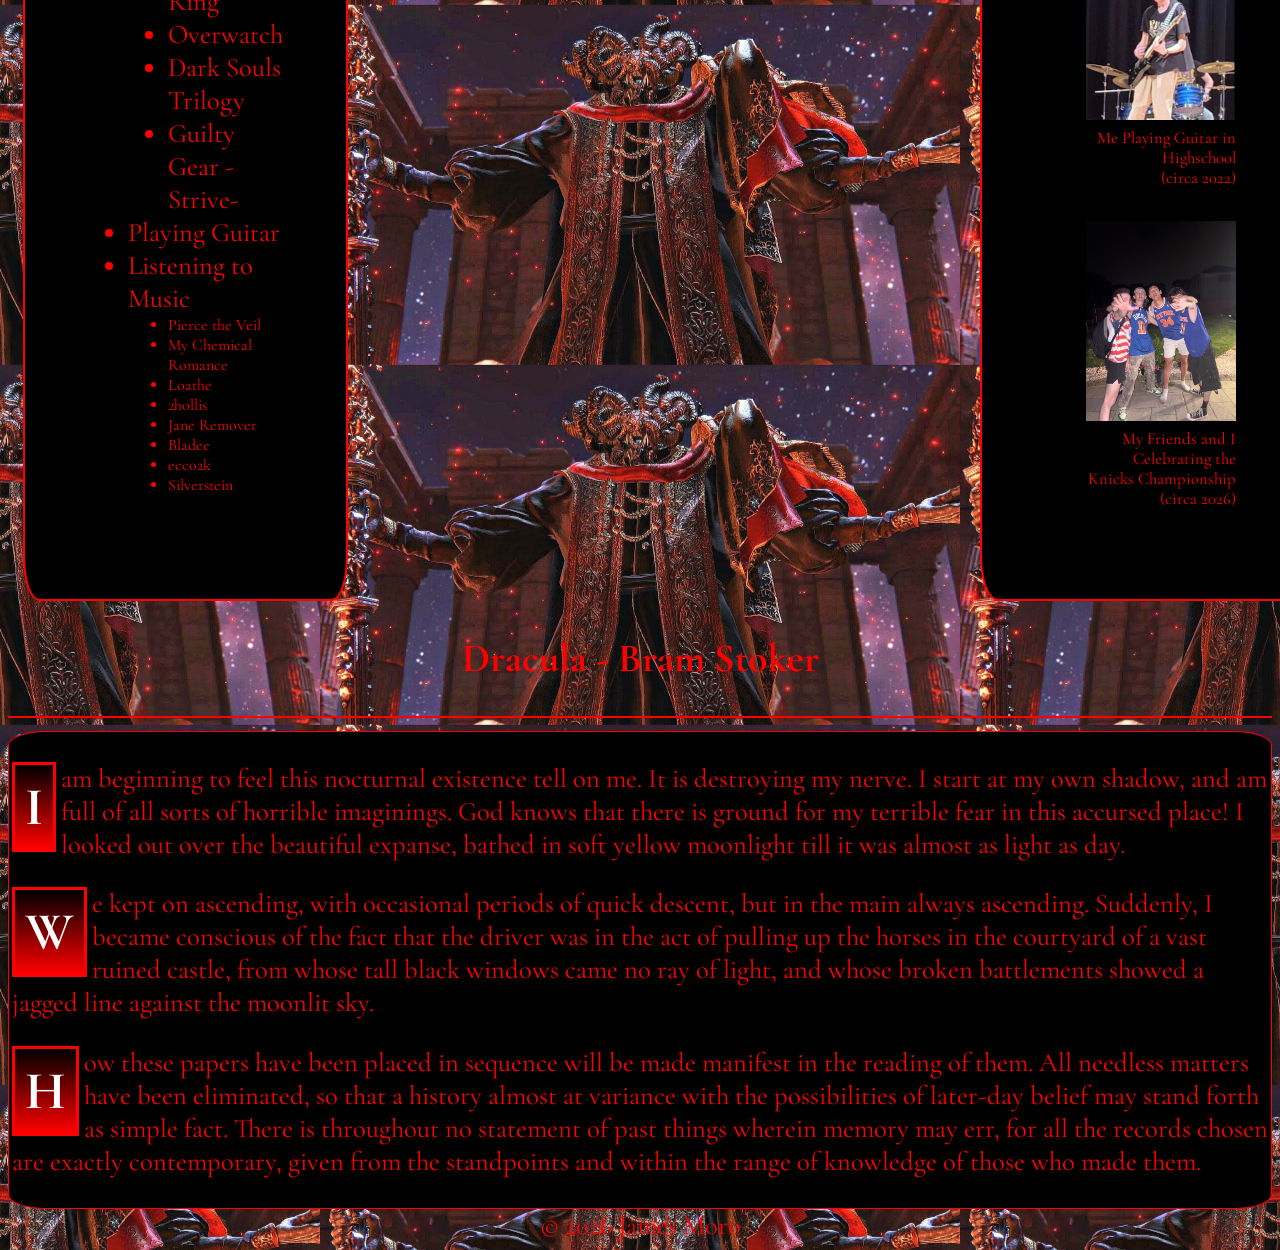
==== commit cab79bec: "Added new text to the hobbies section and changed a ton of formatting." ====
--- a/index.html
+++ b/index.html
@@ -25,19 +25,21 @@
     </header>
 
     <main>
-        <section id="about-me">
-            <img src="img/avataaars.png" alt="Inaccurate avatar resembling myself" id="me">
+        <div class="bio">
+            <section id="about-me">
+                <img src="img/avataaars.png" alt="Inaccurate avatar resembling myself" id="me">
 
-            <div>
-                <p id="lorian">Lorian</p>
-            </div>
-        </section>
+                <div>
+                    <p id="lorian">Lorian</p>
+                </div>
+            </section>
 
-        <section id="bio">
-            <p>Computer Science Major</p>
-            <p>Mediocre Guitarist</p>
-            <p>Genji Main</p>
-        </section>
+            <section id="bio">
+                <p>Computer Science Major</p>
+                <p>Mediocre Guitarist</p>
+                <p>Genji Main</p>
+            </section>
+        </div>
 
         <div class="flex-container">
             <section id="hobbies" class="hobbies-section">
@@ -52,6 +54,17 @@
                         <li>Guilty Gear -Strive-</li>
                     </ul>
                     <li>Playing Guitar</li>
+                    <li>Listening to Music</li>
+                    <ul id="bands">
+                        <li>Pierce the Veil</li>
+                        <li>My Chemical Romance</li>
+                        <li>Loathe</li>
+                        <li>2hollis</li>
+                        <li>Jane Remover</li>
+                        <li>Bladee</li>
+                        <li>ecco2k</li>
+                        <li>Silverstein</li>
+                    </ul>
                 </ul>
             </section>
 
--- a/css/style.css
+++ b/css/style.css
@@ -11,11 +11,12 @@
 }
 
 body {
-    background: -webkit-linear-gradient(bottom, black, #000000);
+    background-color: black;
     background-image: url("../img/mohg.jpg");
-    background-size: contain;
+    background-size: 50%;
     background-position: center;
     background-repeat: repeat;
+    background-blend-mode: none;
     color: #FF0000;
     -webkit-text-stroke-color: #000000;
     -webkit-text-stroke-width: none;
@@ -46,7 +47,10 @@
 #bio p {
     margin-top: 10px;
     margin-bottom: 10px;
+    text-shadow: 2px 2px #000000;
 }
+
+
 
 #bob {
     filter: hue-rotate(145deg);
@@ -68,6 +72,14 @@
     margin-left: 15px;
 }
 
+#hobbies li {
+    list-style-type: disc;
+}
+
+#bands li {
+    font-size: 12pt;
+}
+
 #gallery {
     -webkit-text-stroke-color: none;
     -webkit-text-stroke-width: 0px;
@@ -75,6 +87,7 @@
     text-align: right;
     margin-left: auto;
     margin-right: 15px;
+
 }
 
 .flex-container {
@@ -85,7 +98,10 @@
 .hobbies-section,
 .gallery-section {
     flex: 1;
-    padding: 0px;
+    padding: 5%;
+    background-color: black;
+    border-radius: 5%;
+    border: 2px solid #FF0000;
 }
 
 .hobbies-section {
@@ -123,6 +139,13 @@
     clear: both;
 }
 
+#lit div {
+    background-color: #000000;
+    border: 1px solid #ff0000;
+    padding: 3px;
+    border-radius: 3%;
+}
+
 #lit hr {
     border: 1px solid #FF0000;
 }
@@ -140,4 +163,6 @@
     margin-right: 5px;
     margin-bottom: 5px;
 
-}+}
+
+/*Footer*/
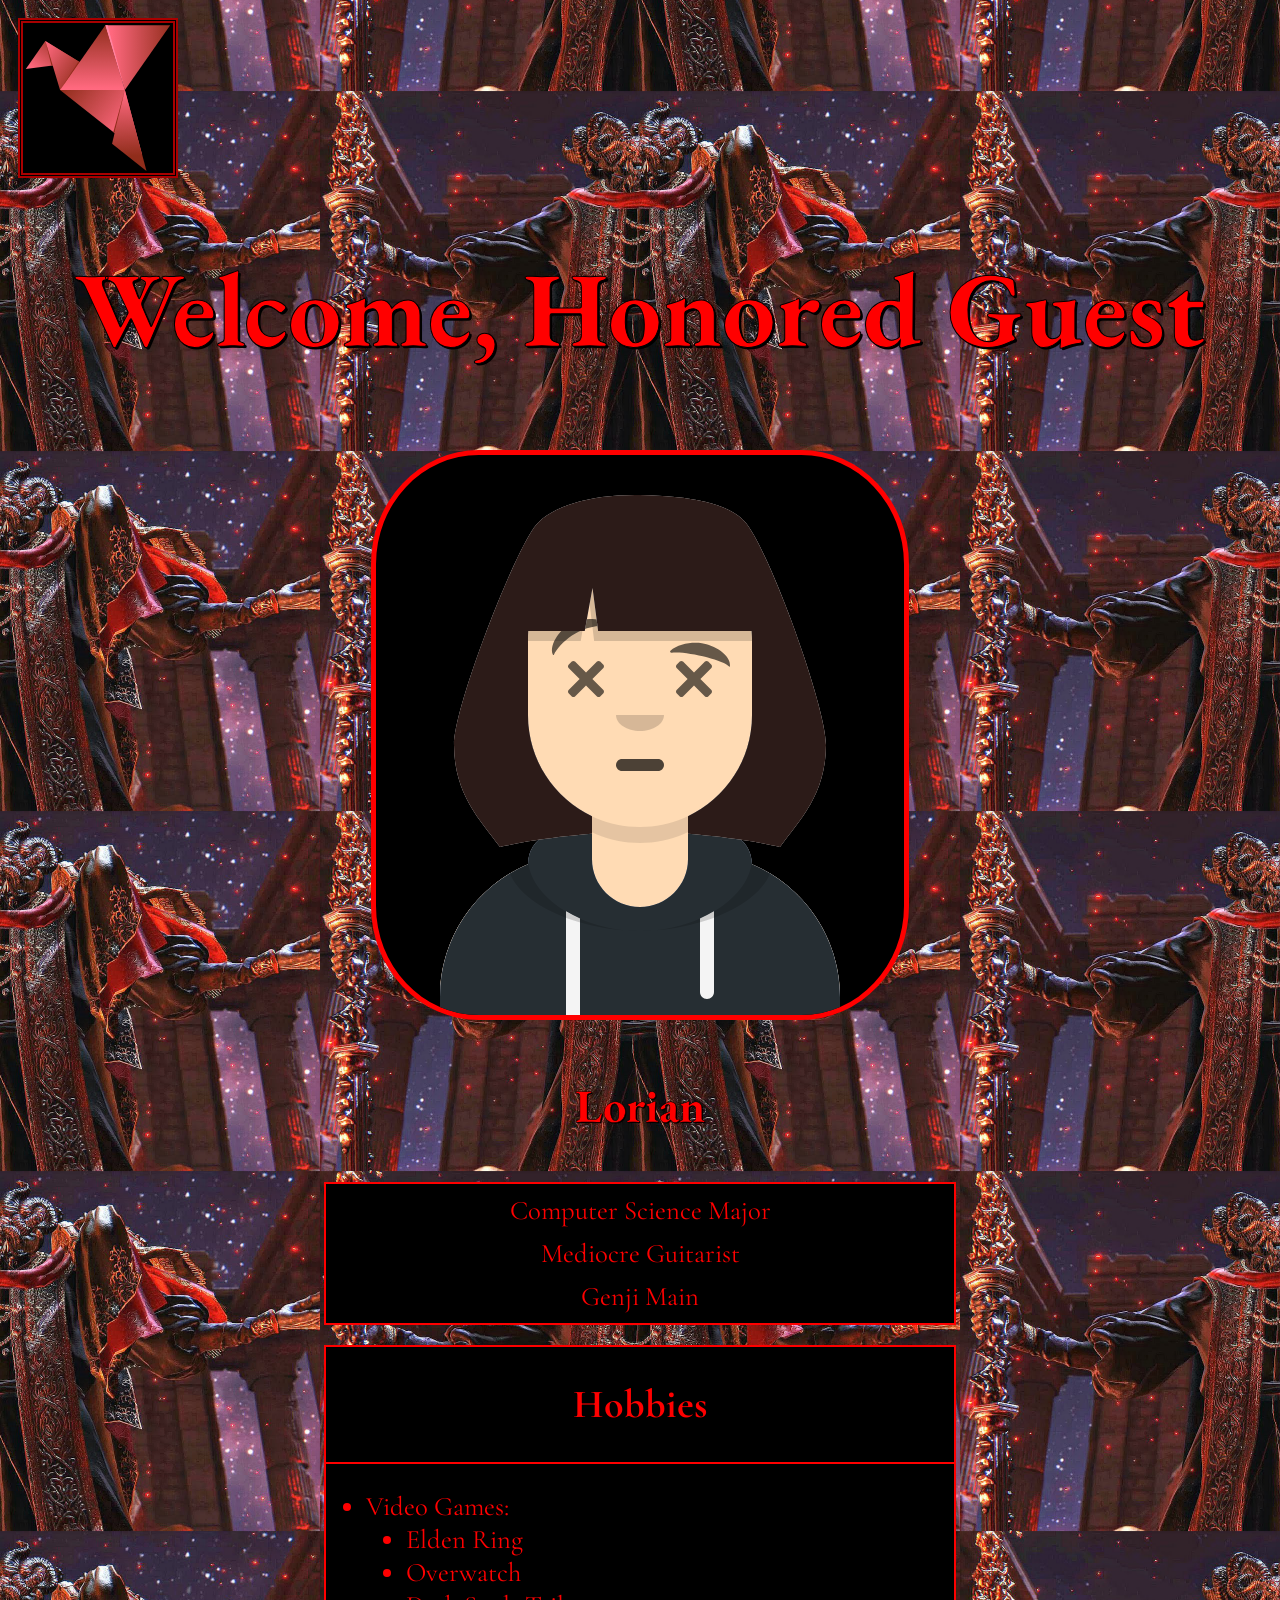
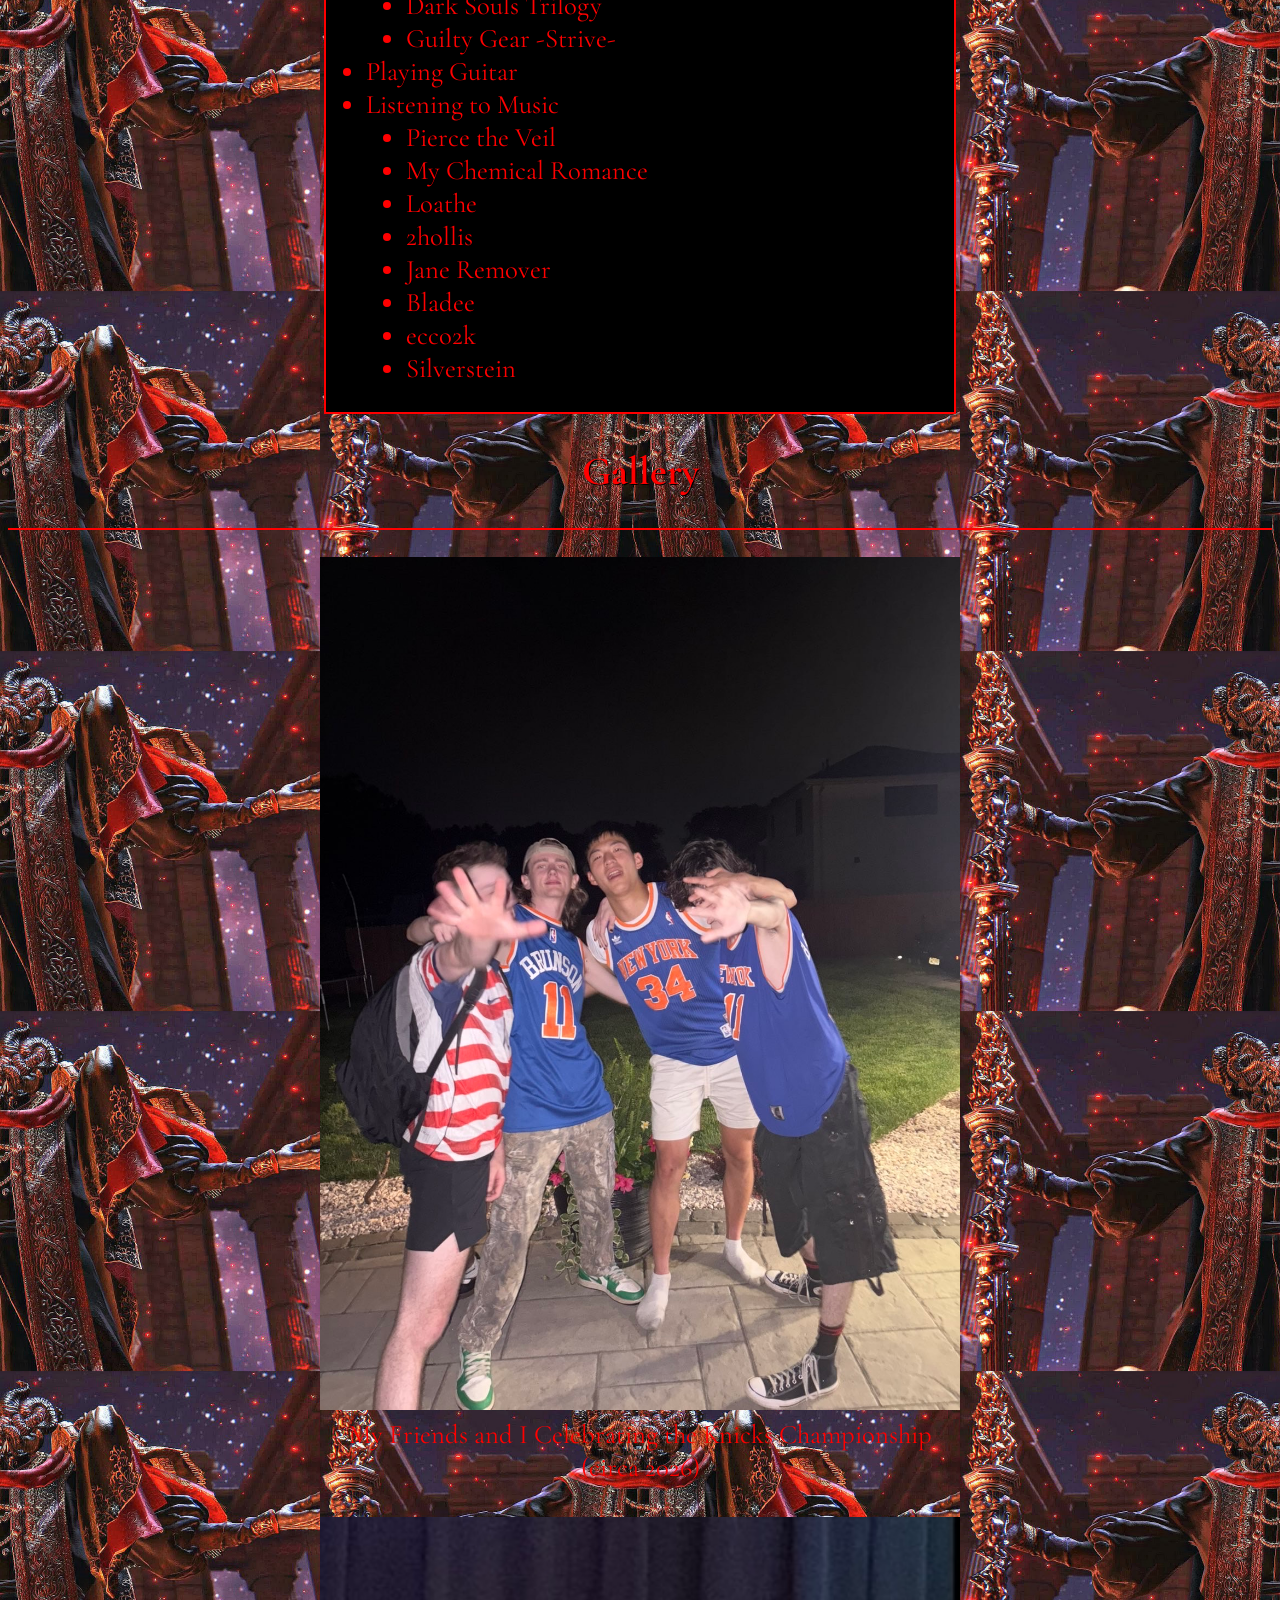
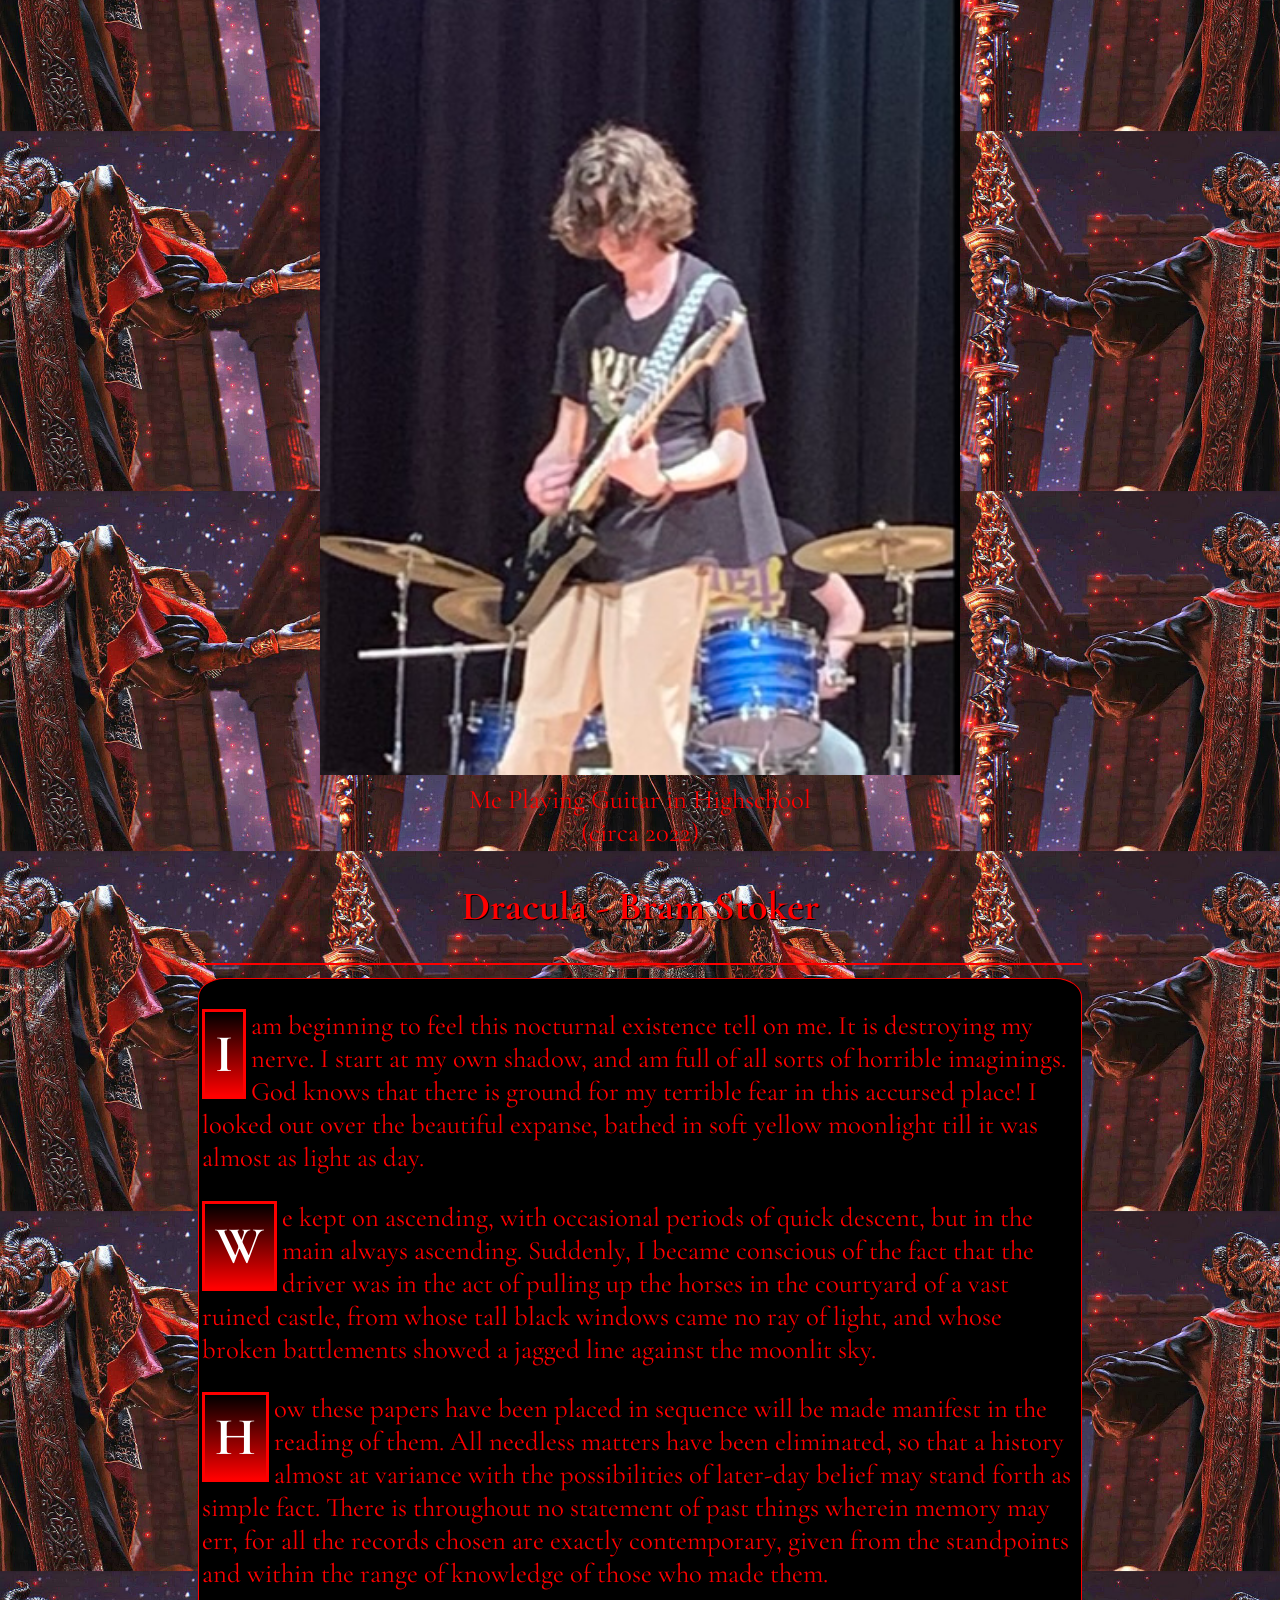
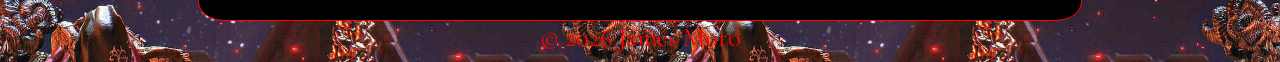
==== commit 84159ee9: "Completely changed the formatting to be more vertical." ====
--- a/index.html
+++ b/index.html
@@ -45,39 +45,42 @@
             <section id="hobbies" class="hobbies-section">
                 <h2>Hobbies</h2>
                 <hr>
-                <ul>
-                    <li>Video Games:</li>
+                <div id="hobbies-list">
                     <ul>
-                        <li>Elden Ring</li>
-                        <li>Overwatch</li>
-                        <li>Dark Souls Trilogy</li>
-                        <li>Guilty Gear -Strive-</li>
+                        <li>Video Games:</li>
+                        <ul>
+                            <li>Elden Ring</li>
+                            <li>Overwatch</li>
+                            <li>Dark Souls Trilogy</li>
+                            <li>Guilty Gear -Strive-</li>
+                        </ul>
+                        <li>Playing Guitar</li>
+                        <li>Listening to Music</li>
+                        <ul id="bands">
+                            <li>Pierce the Veil</li>
+                            <li>My Chemical Romance</li>
+                            <li>Loathe</li>
+                            <li>2hollis</li>
+                            <li>Jane Remover</li>
+                            <li>Bladee</li>
+                            <li>ecco2k</li>
+                            <li>Silverstein</li>
+                        </ul>
+
+
                     </ul>
-                    <li>Playing Guitar</li>
-                    <li>Listening to Music</li>
-                    <ul id="bands">
-                        <li>Pierce the Veil</li>
-                        <li>My Chemical Romance</li>
-                        <li>Loathe</li>
-                        <li>2hollis</li>
-                        <li>Jane Remover</li>
-                        <li>Bladee</li>
-                        <li>ecco2k</li>
-                        <li>Silverstein</li>
-                    </ul>
-                </ul>
             </section>
 
             <section id="gallery" class="gallery-section">
                 <h2>Gallery</h2>
                 <hr>
                 <figure>
-                    <img src="img/atomicsunshine.JPEG" alt="Me playing guitar in highschool." id="guitar">
-                    <figcaption>Me Playing Guitar in Highschool <br>(circa 2022)</figcaption>
-                    <br>
                     <img src="img/knicksin5.JPEG" alt="My Friends and I Celebrating the Knicks Championship."
                         id="knicks">
                     <figcaption>My Friends and I Celebrating the Knicks Championship <br>(circa 2026)</figcaption>
+                    <br>
+                    <img src="img/atomicsunshine.JPEG" alt="Me playing guitar in highschool." id="guitar">
+                    <figcaption>Me Playing Guitar in Highschool <br>(circa 2022)</figcaption>
                 </figure>
 
             </section>
--- a/css/style.css
+++ b/css/style.css
@@ -26,6 +26,10 @@
 
 }
 
+h2 {
+    text-shadow: 1px 1px #000000;
+}
+
 #me {
     cursor: grab;
     border-color: #FF0000;
@@ -50,6 +54,14 @@
     text-shadow: 2px 2px #000000;
 }
 
+#bio {
+    background-color: black;
+    border: 2px solid #FF0000;
+    align-items: center;
+    margin-right: 25%;
+    margin-left: 25%;
+}
+
 
 
 #bob {
@@ -63,77 +75,44 @@
     width: 150px;
 }
 
-/* Hobbies and Gallery Section */
+/* Hobbies Section */
 #hobbies {
-    -webkit-text-stroke-color: none;
-    -webkit-text-stroke-width: 0px;
-    color: #FF0000;
-    margin-right: 50%;
-    margin-left: 15px;
+    background-color: black;
+    border: 2px solid #FF0000;
+    align-items: center;
+    margin-top: 20px;
+    margin-right: 25%;
+    margin-left: 25%;
 }
 
 #hobbies li {
     list-style-type: disc;
-}
-
-#bands li {
-    font-size: 12pt;
-}
-
-#gallery {
-    -webkit-text-stroke-color: none;
-    -webkit-text-stroke-width: 0px;
-    color: #FF0000;
-    text-align: right;
-    margin-left: auto;
-    margin-right: 15px;
-
-}
-
-.flex-container {
-    display: flex;
-    gap: auto;
-}
-
-.hobbies-section,
-.gallery-section {
-    flex: 1;
-    padding: 5%;
-    background-color: black;
-    border-radius: 5%;
-    border: 2px solid #FF0000;
-}
-
-.hobbies-section {
     text-align: left;
 }
 
-.gallery-section {
-    text-align: right;
-}
-
-#gallery figcaption {
-    font-size: 12.5pt;
-}
-
-#gallery h2 {
-    text-align: right;
-    margin-right: 15px;
-}
-
-#guitar {
-    width: 150px;
-}
-
-#knicks {
-    width: 150px;
-}
-
-.flex-container hr {
+#hobbies hr {
     border: 1px solid #FF0000;
 }
 
+/*Gallery Section*/
+
+#gallery img {
+    width: 640px;
+    height: auto;
+}
+
+#gallery hr {
+    border: 1px solid #FF0000;
+}
+
+
 /* Lit Section */
+#lit {
+    margin-right: 15%;
+    margin-left: 15%;
+}
+
+
 #lit p {
     text-align: left;
     clear: both;
